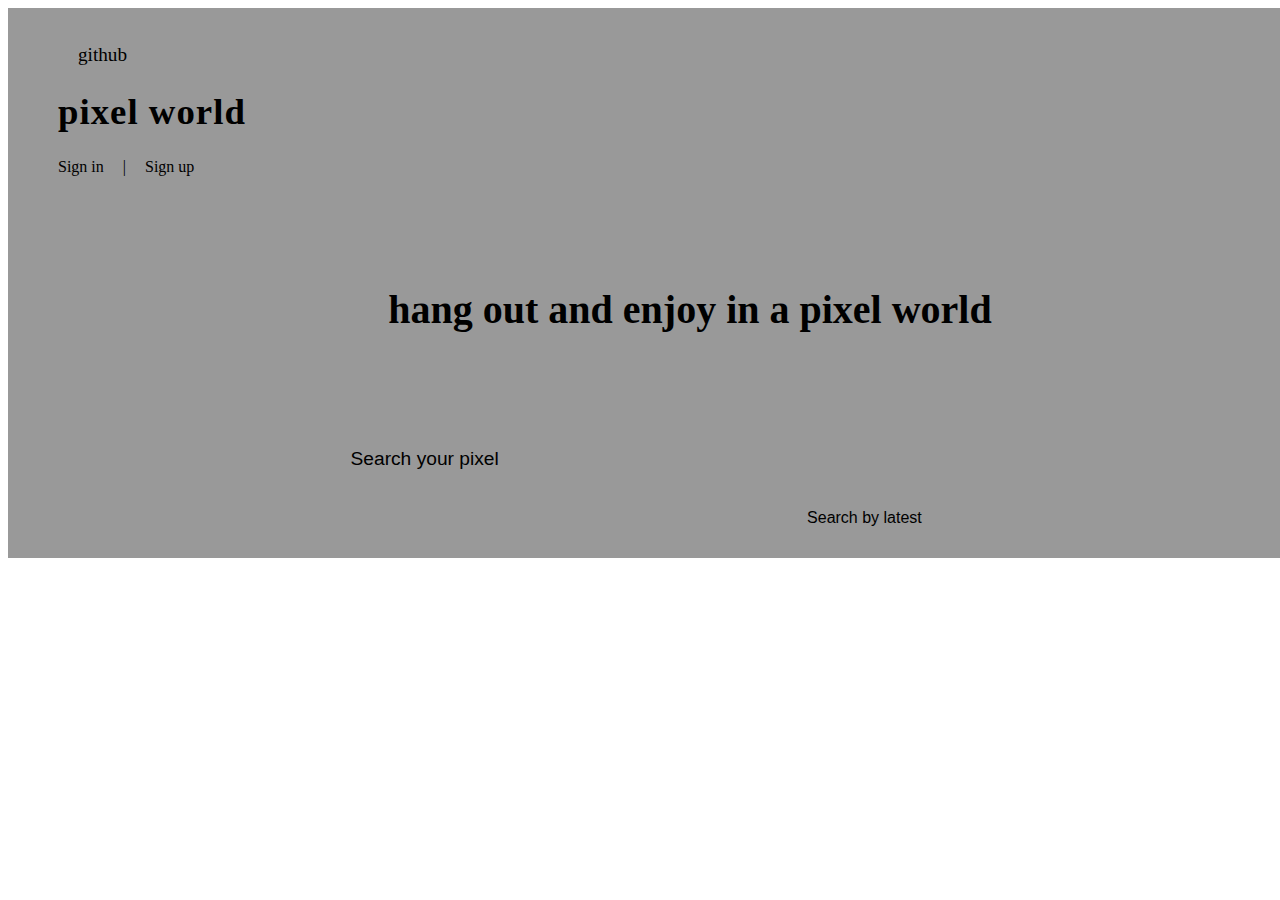
==== index.html @ 53b211fd "create search bar" ====
<!DOCTYPE html>
<html lang="en">
<head>
    <meta charset="UTF-8">
    <meta http-equiv="X-UA-Compatible" content="IE=edge">
    <meta name="viewport" content="width=device-width, initial-scale=1.0">
    <title>Pixel World - Home</title>
    
    <!-- ! -------------------------------- links -------------------------------- ! -->
    <link rel="stylesheet" href="public/content/css/index.css">
</head>
<body>
    <!-- ! ------------------------------- header -------------------------------- ! -->
    <header class="header">
        <!-- ! ------------------------------- navbar -------------------------------- ! -->
        <nav class="navbar d-flex justify-content-between align-items-center">
            <!-- ! ----------------------------- github btn ------------------------------ ! -->
            <a href="https://github.com/Banana021s/Pixel-World" class="github-btn text-capitalize d-flex align-items-center">
                github 
                <svg xmlns="http://www.w3.org/2000/svg" width="25.388" height="27.735" viewBox="0 0 34.388 36.735">
                    <path id="Icon_feather-github" data-name="Icon feather-github" d="M11.55,29.744C3.3,32.219,3.3,25.619,0,24.794m23.1,9.9V28.309A5.56,5.56,0,0,0,21.549,24c5.181-.577,10.626-2.541,10.626-11.55A8.975,8.975,0,0,0,29.7,6.266a8.365,8.365,0,0,0-.15-6.222S27.6-.533,23.1,2.486a22.077,22.077,0,0,0-11.55,0C7.045-.533,5.1.044,5.1.044a8.365,8.365,0,0,0-.148,6.22A8.976,8.976,0,0,0,2.475,12.5c0,8.943,5.445,10.906,10.626,11.55a5.56,5.56,0,0,0-1.551,4.257v6.385" transform="translate(1.213 1.041)" fill="none" stroke="var(--primary-blue)" stroke-linecap="round" stroke-linejoin="round" stroke-width="2"/>
                </svg>
            </a>
            <!-- ! -------------------------- pixel world title -------------------------- ! -->
            <h1 class="text-capitalize header-main-title">
                <span>p</span>ixel <span>w</span>orld
            </h1>
            <!-- ! ----------------------- sign up and sign in box ----------------------- ! -->
            <div class="sign-up-sign-in-box">
                <a href="" class="sign-in-link">
                    Sign in
                </a>
                <span class="vertical-bar">
                    |
                </span>
                <a href="" class="sign-up-link">
                    Sign up
                </a>
            </div>
        </nav>
        <!-- ! ----------------------------- main header ----------------------------- ! -->
        <div class="main-header">
            <h1 class="text-capitalize main-header-title">hang out and enjoy in a pixel world</h1>
            <div class="search-box">
                <!-- ! ----------------------------- search bar ------------------------------ ! -->
                <div class="search-bar d-flex align-items-center">
                    <!-- ! ----------------------------- search icon ----------------------------- ! -->
                    <label for="search-input" class="search-icon">
                        <svg id="search-normal" xmlns="http://www.w3.org/2000/svg" width="35.633" height="35.633" viewBox="0 0 44.633 44.633">
                            <path id="Vector" d="M16.737,0A16.724,16.724,0,1,1,9.168,1.8" transform="translate(3.719 3.719)" fill="none" stroke="var(--primary-blue)" stroke-linecap="round" stroke-linejoin="round" stroke-width="1.5"/>
                            <path id="Vector-2" data-name="Vector" d="M.186,3.664c.986,2.976,3.236,3.273,4.965.669C6.751,1.953,5.71,0,2.846,0A2.626,2.626,0,0,0,.186,3.664Z" transform="translate(35.278 35.334)" fill="none" stroke="var(--primary-blue)" stroke-linecap="round" stroke-linejoin="round" stroke-width="1.5"/>
                            <path id="Vector-3" data-name="Vector" d="M0,0H44.633V44.633H0Z" fill="none" opacity="0"/>
                        </svg>
                    </label>
                    <!-- ! ---------------------------- search input ----------------------------- ! -->
                    <input type="text" class="search-input" id="search-input" placeholder="Search your pixel" spellcheck="false">
                    <!-- ! ---------------------------- search order ----------------------------- ! -->
                    <button class="search-order d-flex justify-content-center align-items-center">
                        <span class="arrow-down-order">
                            <svg xmlns="http://www.w3.org/2000/svg" width="24" height="24" viewBox="0 0 24 24">
                                <g id="vuesax_broken_arrow-bottom" data-name="vuesax/broken/arrow-bottom" transform="translate(-706.001 -341)">
                                <g id="arrow-bottom" transform="translate(86 25)">
                                    <path id="Vector" d="M.7,5.22C-.946,2.35.4,0,3.724,0h5.34c3.31,0,4.67,2.35,3.01,5.22l-1.34,2.31L9.394,9.84c-1.66,2.87-4.37,2.87-6.03,0" transform="translate(625.606 322)" fill="none" stroke="var(--white)" stroke-linecap="round" stroke-linejoin="round" stroke-width="1.5"/>
                                    <path id="Vector-2" data-name="Vector" d="M0,0H24V24H0Z" transform="translate(620.001 316)" fill="none" opacity="0"/>
                                </g>
                                </g>
                            </svg>
                        </span>
                    </button>
                </div>
                <!-- ! ---------------------------- search submit ---------------------------- ! -->
                <button class="search-submit">
                    <span>
                        <svg id="refresh" xmlns="http://www.w3.org/2000/svg" width="35.008" height="35.008" viewBox="0 0 38.008 35.008">
                            <path id="Vector" d="M0,5.56H7.032" transform="translate(3.167 6.413)" fill="none" stroke="var(--white)" stroke-linecap="round" stroke-linejoin="round" stroke-width="2"/>
                            <path id="Vector-2" data-name="Vector" d="M19.875,31.151A15.837,15.837,0,0,0,15.837,0C5.274,0,0,8.805,0,8.805V1.584" transform="translate(3.167 3.167)" fill="none" stroke="var(--white)" stroke-linecap="round" stroke-linejoin="round" stroke-width="2"/>
                            <path id="Vector-3" data-name="Vector" d="M0,0A15.843,15.843,0,0,0,15.837,15.837" transform="translate(3.167 19.004)" fill="none" stroke="var(--white)" stroke-linecap="round" stroke-linejoin="round" stroke-width="2" stroke-dasharray="3 3"/>
                            <path id="Vector-4" data-name="Vector" d="M0,0H38.008V38.008H0Z" fill="none" opacity="0"/>
                        </svg>
                    </span>
                </button>
            </div>
        </div>
        <!-- ! ---------------------------- footer header ---------------------------- ! -->
        <div></div>
    </header>
</body>
</html>
---- public/content/css/index.css ----
@import url(../../components/custom/custom.css);

.header {
    width: 100%;
    height: 500px;
    position: relative;
    padding: 25px 50px;
    display: flex;
    flex-direction: column;
    justify-content: space-between;
}
.header::before {
    content: '';
    position: absolute;
    inset: 0;
    width: 100%;
    height: 100%;
    background-image: url(../img/header-index/desert.jpg);
    background-size: cover;
    background-position: 0 30%;
    background-attachment: fixed;
    background-repeat: no-repeat;
    z-index: -1;
}
.header::after {
    content: '';
    position: absolute;
    inset: 0;
    width: 100%;
    height: 100%;
    background: #000000;
    opacity: 0.4;
    z-index: -1;
}
/* ! --------------------------------- navbar --------------------------------- ! */
.github-btn {
    font-size: 1.2rem;
    text-decoration: none;
    color: var(--primary-blue);
    background: var(--white);
    border-radius: 8px;
    padding: 8px 20px;
    transition: .3s;
}
.github-btn svg {
    margin-left: 11px;
}
.github-btn:hover {
    filter: brightness(0.9);
}
.header-main-title {
    font-size: 2.3rem;
    letter-spacing: 1px;
    color: var(--white);
}
.header-main-title span {
    color: var(--light-blue);
}
.sign-up-sign-in-box {
    font-size: 1rem;
}
.vertical-bar {
    margin: 0 15px;
    color: var(--white);
}
.sign-up-sign-in-box a {
    text-decoration: none;
    color: var(--white);
}
/* ! ------------------------------- main header ------------------------------ ! */
.main-header {
    display: flex;
    flex-direction: column;
    align-items: center;
}
.main-header-title {
    font-size: 2.5rem;
    color: var(--white);
}
/* ! ------------------------------- search bar ------------------------------- ! */
.search-box {
    display: flex;
    width: 100%;
    justify-content: center;
    align-items: center;
    margin-top: 30px;
}
.search-bar {
    background: var(--white);
    width: 50%;
    height: 60px;
    border-radius: 16px;
    padding: 0 10px 0 12px;
    position: relative;
    box-shadow: 0 10px 60px -20px var(--white);
}
.search-icon {
    margin-bottom: -3px;
}
.search-input {
    height: 100%;
    width: 100%;
    border: none;
    outline: none;
    background: none;
    padding: 0 200px 0 13px;
    color: var(--primary-blue);
    font-size: 1.2rem;
}
.search-input::placeholder {
    font-size: 1.2rem;
    color: #000000;
}
.search-order {
    border: none;
    outline: none;
    padding: 10px;
    border-radius: 10px;
    cursor: pointer;
    background: var(--primary-blue);
    position: absolute;
    right: 10px;
    transition: .3s;
}
.search-order::before {
    content: "Search by latest";
    margin-right: 10px;
    margin-left: 3px;
    font-size: 1rem;
    color: var(--white);
}
.search-order span:first-child {
    color: var(--white);
}
.arrow-down-order {
    margin: 0 0 -4px 0;
}
.search-order:hover {
    filter: brightness(0.9);
}
.search-submit {
    background: var(--primary-blue);
    padding: 0;
    border: none;
    outline: none;
    padding: 10px;
    border-radius: 15px;
    cursor: pointer;
    margin-left: 20px;
    box-shadow: 0 10px 20px -4px var(--primary-blue);
    transition: .2s;
}
.search-submit:hover {
    filter: brightness(0.9);
}
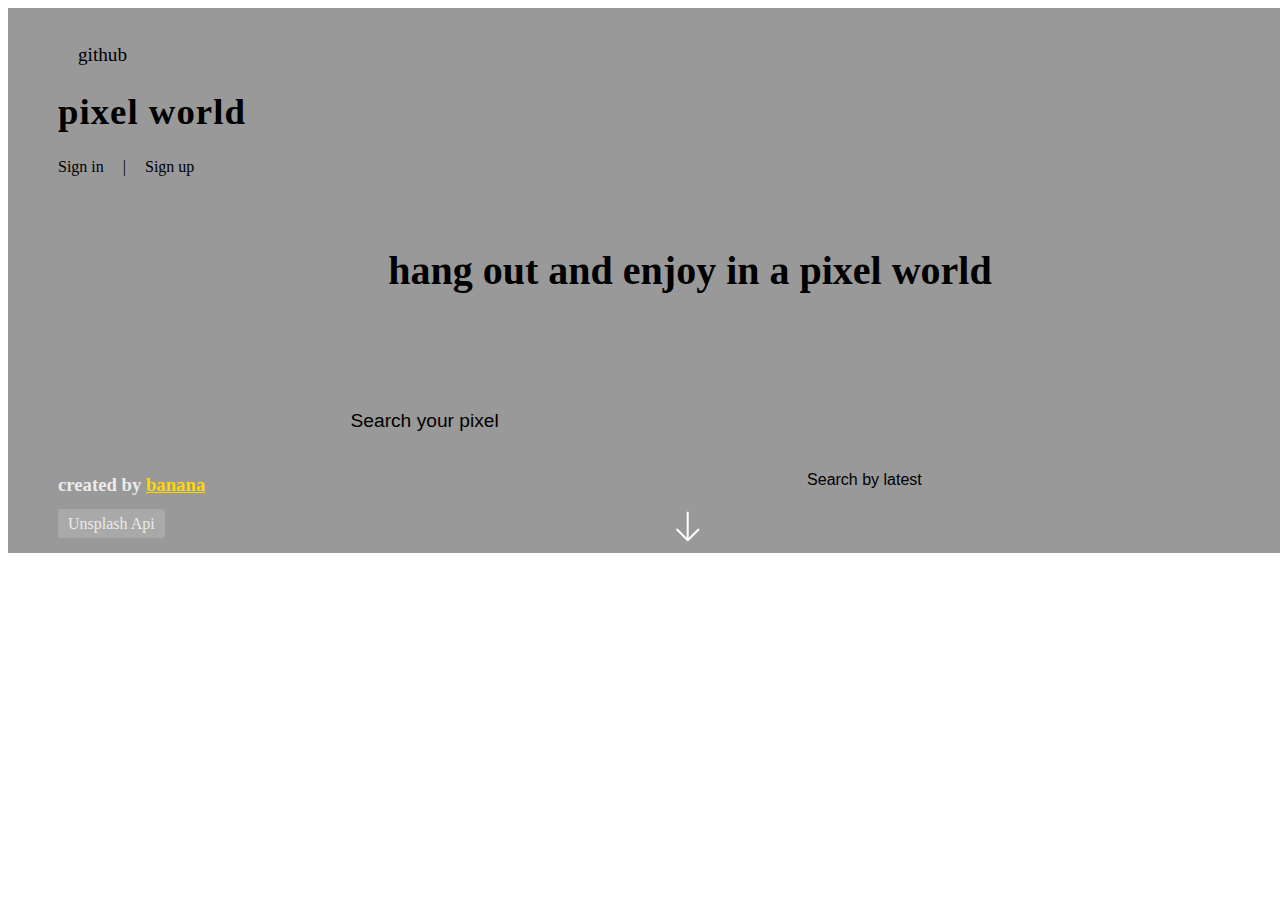
==== commit 58208fdb: "create footer of header" ====
--- a/index.html
+++ b/index.html
@@ -11,78 +11,95 @@
 </head>
 <body>
     <!-- ! ------------------------------- header -------------------------------- ! -->
-    <header class="header">
-        <!-- ! ------------------------------- navbar -------------------------------- ! -->
-        <nav class="navbar d-flex justify-content-between align-items-center">
-            <!-- ! ----------------------------- github btn ------------------------------ ! -->
-            <a href="https://github.com/Banana021s/Pixel-World" class="github-btn text-capitalize d-flex align-items-center">
-                github 
-                <svg xmlns="http://www.w3.org/2000/svg" width="25.388" height="27.735" viewBox="0 0 34.388 36.735">
-                    <path id="Icon_feather-github" data-name="Icon feather-github" d="M11.55,29.744C3.3,32.219,3.3,25.619,0,24.794m23.1,9.9V28.309A5.56,5.56,0,0,0,21.549,24c5.181-.577,10.626-2.541,10.626-11.55A8.975,8.975,0,0,0,29.7,6.266a8.365,8.365,0,0,0-.15-6.222S27.6-.533,23.1,2.486a22.077,22.077,0,0,0-11.55,0C7.045-.533,5.1.044,5.1.044a8.365,8.365,0,0,0-.148,6.22A8.976,8.976,0,0,0,2.475,12.5c0,8.943,5.445,10.906,10.626,11.55a5.56,5.56,0,0,0-1.551,4.257v6.385" transform="translate(1.213 1.041)" fill="none" stroke="var(--primary-blue)" stroke-linecap="round" stroke-linejoin="round" stroke-width="2"/>
-                </svg>
-            </a>
-            <!-- ! -------------------------- pixel world title -------------------------- ! -->
-            <h1 class="text-capitalize header-main-title">
-                <span>p</span>ixel <span>w</span>orld
-            </h1>
-            <!-- ! ----------------------- sign up and sign in box ----------------------- ! -->
-            <div class="sign-up-sign-in-box">
-                <a href="" class="sign-in-link">
-                    Sign in
+    <header class="header d-flex justify-content-center">
+        <div class="container">
+            <!-- ! ------------------------------- navbar -------------------------------- ! -->
+            <nav class="navbar d-flex justify-content-between align-items-center">
+                <!-- ! ----------------------------- github btn ------------------------------ ! -->
+                <a href="https://github.com/Banana021s/Pixel-World" class="github-btn text-capitalize d-flex align-items-center">
+                    github 
+                    <svg xmlns="http://www.w3.org/2000/svg" width="25.388" height="27.735" viewBox="0 0 34.388 36.735">
+                        <path id="Icon_feather-github" data-name="Icon feather-github" d="M11.55,29.744C3.3,32.219,3.3,25.619,0,24.794m23.1,9.9V28.309A5.56,5.56,0,0,0,21.549,24c5.181-.577,10.626-2.541,10.626-11.55A8.975,8.975,0,0,0,29.7,6.266a8.365,8.365,0,0,0-.15-6.222S27.6-.533,23.1,2.486a22.077,22.077,0,0,0-11.55,0C7.045-.533,5.1.044,5.1.044a8.365,8.365,0,0,0-.148,6.22A8.976,8.976,0,0,0,2.475,12.5c0,8.943,5.445,10.906,10.626,11.55a5.56,5.56,0,0,0-1.551,4.257v6.385" transform="translate(1.213 1.041)" fill="none" stroke="var(--primary-blue)" stroke-linecap="round" stroke-linejoin="round" stroke-width="2"/>
+                    </svg>
                 </a>
-                <span class="vertical-bar">
-                    |
-                </span>
-                <a href="" class="sign-up-link">
-                    Sign up
-                </a>
-            </div>
-        </nav>
-        <!-- ! ----------------------------- main header ----------------------------- ! -->
-        <div class="main-header">
-            <h1 class="text-capitalize main-header-title">hang out and enjoy in a pixel world</h1>
-            <div class="search-box">
-                <!-- ! ----------------------------- search bar ------------------------------ ! -->
-                <div class="search-bar d-flex align-items-center">
-                    <!-- ! ----------------------------- search icon ----------------------------- ! -->
-                    <label for="search-input" class="search-icon">
-                        <svg id="search-normal" xmlns="http://www.w3.org/2000/svg" width="35.633" height="35.633" viewBox="0 0 44.633 44.633">
-                            <path id="Vector" d="M16.737,0A16.724,16.724,0,1,1,9.168,1.8" transform="translate(3.719 3.719)" fill="none" stroke="var(--primary-blue)" stroke-linecap="round" stroke-linejoin="round" stroke-width="1.5"/>
-                            <path id="Vector-2" data-name="Vector" d="M.186,3.664c.986,2.976,3.236,3.273,4.965.669C6.751,1.953,5.71,0,2.846,0A2.626,2.626,0,0,0,.186,3.664Z" transform="translate(35.278 35.334)" fill="none" stroke="var(--primary-blue)" stroke-linecap="round" stroke-linejoin="round" stroke-width="1.5"/>
-                            <path id="Vector-3" data-name="Vector" d="M0,0H44.633V44.633H0Z" fill="none" opacity="0"/>
-                        </svg>
-                    </label>
-                    <!-- ! ---------------------------- search input ----------------------------- ! -->
-                    <input type="text" class="search-input" id="search-input" placeholder="Search your pixel" spellcheck="false">
-                    <!-- ! ---------------------------- search order ----------------------------- ! -->
-                    <button class="search-order d-flex justify-content-center align-items-center">
-                        <span class="arrow-down-order">
-                            <svg xmlns="http://www.w3.org/2000/svg" width="24" height="24" viewBox="0 0 24 24">
-                                <g id="vuesax_broken_arrow-bottom" data-name="vuesax/broken/arrow-bottom" transform="translate(-706.001 -341)">
-                                <g id="arrow-bottom" transform="translate(86 25)">
-                                    <path id="Vector" d="M.7,5.22C-.946,2.35.4,0,3.724,0h5.34c3.31,0,4.67,2.35,3.01,5.22l-1.34,2.31L9.394,9.84c-1.66,2.87-4.37,2.87-6.03,0" transform="translate(625.606 322)" fill="none" stroke="var(--white)" stroke-linecap="round" stroke-linejoin="round" stroke-width="1.5"/>
-                                    <path id="Vector-2" data-name="Vector" d="M0,0H24V24H0Z" transform="translate(620.001 316)" fill="none" opacity="0"/>
-                                </g>
-                                </g>
+                <!-- ! -------------------------- pixel world title -------------------------- ! -->
+                <h1 class="text-capitalize header-main-title">
+                    <span>p</span>ixel <span>w</span>orld
+                </h1>
+                <!-- ! ----------------------- sign up and sign in box ----------------------- ! -->
+                <div class="sign-up-sign-in-box">
+                    <a href="" class="sign-in-link">
+                        Sign in
+                    </a>
+                    <span class="vertical-bar">
+                        |
+                    </span>
+                    <a href="" class="sign-up-link">
+                        Sign up
+                    </a>
+                </div>
+            </nav>
+            <!-- ! ----------------------------- main header ----------------------------- ! -->
+            <div class="main-header">
+                <h1 class="text-capitalize main-header-title">hang out and enjoy in a pixel world</h1>
+                <div class="search-box">
+                    <!-- ! ----------------------------- search bar ------------------------------ ! -->
+                    <div class="search-bar d-flex align-items-center">
+                        <!-- ! ----------------------------- search icon ----------------------------- ! -->
+                        <label for="search-input" class="search-icon">
+                            <svg id="search-normal" xmlns="http://www.w3.org/2000/svg" width="35.633" height="35.633" viewBox="0 0 44.633 44.633">
+                                <path id="Vector" d="M16.737,0A16.724,16.724,0,1,1,9.168,1.8" transform="translate(3.719 3.719)" fill="none" stroke="var(--primary-blue)" stroke-linecap="round" stroke-linejoin="round" stroke-width="1.5"/>
+                                <path id="Vector-2" data-name="Vector" d="M.186,3.664c.986,2.976,3.236,3.273,4.965.669C6.751,1.953,5.71,0,2.846,0A2.626,2.626,0,0,0,.186,3.664Z" transform="translate(35.278 35.334)" fill="none" stroke="var(--primary-blue)" stroke-linecap="round" stroke-linejoin="round" stroke-width="1.5"/>
+                                <path id="Vector-3" data-name="Vector" d="M0,0H44.633V44.633H0Z" fill="none" opacity="0"/>
+                            </svg>
+                        </label>
+                        <!-- ! ---------------------------- search input ----------------------------- ! -->
+                        <input type="text" class="search-input" id="search-input" placeholder="Search your pixel" spellcheck="false">
+                        <!-- ! ---------------------------- search order ----------------------------- ! -->
+                        <button class="search-order d-flex justify-content-center align-items-center">
+                            <span class="arrow-down-order">
+                                <svg xmlns="http://www.w3.org/2000/svg" width="24" height="24" viewBox="0 0 24 24">
+                                    <g id="vuesax_broken_arrow-bottom" data-name="vuesax/broken/arrow-bottom" transform="translate(-706.001 -341)">
+                                    <g id="arrow-bottom" transform="translate(86 25)">
+                                        <path id="Vector" d="M.7,5.22C-.946,2.35.4,0,3.724,0h5.34c3.31,0,4.67,2.35,3.01,5.22l-1.34,2.31L9.394,9.84c-1.66,2.87-4.37,2.87-6.03,0" transform="translate(625.606 322)" fill="none" stroke="var(--white)" stroke-linecap="round" stroke-linejoin="round" stroke-width="1.5"/>
+                                        <path id="Vector-2" data-name="Vector" d="M0,0H24V24H0Z" transform="translate(620.001 316)" fill="none" opacity="0"/>
+                                    </g>
+                                    </g>
+                                </svg>
+                            </span>
+                        </button>
+                    </div>
+                    <!-- ! ---------------------------- search submit ---------------------------- ! -->
+                    <button class="search-submit">
+                        <span>
+                            <svg id="refresh" xmlns="http://www.w3.org/2000/svg" width="35.008" height="35.008" viewBox="0 0 38.008 35.008">
+                                <path id="Vector" d="M0,5.56H7.032" transform="translate(3.167 6.413)" fill="none" stroke="var(--white)" stroke-linecap="round" stroke-linejoin="round" stroke-width="2"/>
+                                <path id="Vector-2" data-name="Vector" d="M19.875,31.151A15.837,15.837,0,0,0,15.837,0C5.274,0,0,8.805,0,8.805V1.584" transform="translate(3.167 3.167)" fill="none" stroke="var(--white)" stroke-linecap="round" stroke-linejoin="round" stroke-width="2"/>
+                                <path id="Vector-3" data-name="Vector" d="M0,0A15.843,15.843,0,0,0,15.837,15.837" transform="translate(3.167 19.004)" fill="none" stroke="var(--white)" stroke-linecap="round" stroke-linejoin="round" stroke-width="2" stroke-dasharray="3 3"/>
+                                <path id="Vector-4" data-name="Vector" d="M0,0H38.008V38.008H0Z" fill="none" opacity="0"/>
                             </svg>
                         </span>
                     </button>
                 </div>
-                <!-- ! ---------------------------- search submit ---------------------------- ! -->
-                <button class="search-submit">
-                    <span>
-                        <svg id="refresh" xmlns="http://www.w3.org/2000/svg" width="35.008" height="35.008" viewBox="0 0 38.008 35.008">
-                            <path id="Vector" d="M0,5.56H7.032" transform="translate(3.167 6.413)" fill="none" stroke="var(--white)" stroke-linecap="round" stroke-linejoin="round" stroke-width="2"/>
-                            <path id="Vector-2" data-name="Vector" d="M19.875,31.151A15.837,15.837,0,0,0,15.837,0C5.274,0,0,8.805,0,8.805V1.584" transform="translate(3.167 3.167)" fill="none" stroke="var(--white)" stroke-linecap="round" stroke-linejoin="round" stroke-width="2"/>
-                            <path id="Vector-3" data-name="Vector" d="M0,0A15.843,15.843,0,0,0,15.837,15.837" transform="translate(3.167 19.004)" fill="none" stroke="var(--white)" stroke-linecap="round" stroke-linejoin="round" stroke-width="2" stroke-dasharray="3 3"/>
-                            <path id="Vector-4" data-name="Vector" d="M0,0H38.008V38.008H0Z" fill="none" opacity="0"/>
-                        </svg>
-                    </span>
-                </button>
+            </div>
+            <!-- ! ---------------------------- footer header ---------------------------- ! -->
+            <div class="d-flex justify-content-between footer-header align-items-center">
+                <h3 class="text-capitalize created-by__title">
+                    created by
+                    <a href="">banana</a>
+                </h3>
+                <!-- ! --------------------------- flash down box ---------------------------- ! -->
+                <div class="flash-down-box d-flex align-items-center justify-content-center">
+                    <svg xmlns="http://www.w3.org/2000/svg" width="23.845" height="30.148" viewBox="0 0 23.845 30.148">
+                        <g id="Group_5" data-name="Group 5" transform="translate(-948.186 -655.315)">
+                          <path id="Path_2" data-name="Path 2" d="M2950,660.657V631.924" transform="translate(-1989.947 23.391)" fill="none" stroke="#fff" stroke-width="2"/>
+                          <path id="Path_3" data-name="Path 3" d="M2928.2,679.713l11.215,11.215,11.215-11.215" transform="translate(-1979.303 -6.881)" fill="none" stroke="#fff" stroke-width="2"/>
+                        </g>
+                    </svg>                      
+                </div>
+                <a class="unsplash_Api" href="https://unsplash.com/developers">Unsplash Api</a>
             </div>
         </div>
-        <!-- ! ---------------------------- footer header ---------------------------- ! -->
-        <div></div>
     </header>
 </body>
 </html>--- a/public/content/css/index.css
+++ b/public/content/css/index.css
@@ -4,10 +4,7 @@
     width: 100%;
     height: 500px;
     position: relative;
-    padding: 25px 50px;
-    display: flex;
-    flex-direction: column;
-    justify-content: space-between;
+    padding: 25px 50px 20px 50px;
 }
 .header::before {
     content: '';
@@ -32,7 +29,19 @@
     opacity: 0.4;
     z-index: -1;
 }
+/* ! -------------------------------- container ------------------------------- ! */
+.container {
+    height: 100%;
+    width: 100%;
+    max-width: 1920px;
+    display: flex;
+    flex-direction: column;
+    justify-content: space-between;
+}
 /* ! --------------------------------- navbar --------------------------------- ! */
+.navbar {
+    max-width: 1920px;
+}
 .github-btn {
     font-size: 1.2rem;
     text-decoration: none;
@@ -152,4 +161,35 @@
 }
 .search-submit:hover {
     filter: brightness(0.9);
+}
+/* ! ------------------------------ footer header ----------------------------- ! */
+.created-by__title {
+    color: #EBEBEB;
+}
+.created-by__title a {
+    color: gold;
+}
+.unsplash_Api {
+    color: #EBEBEB;
+    text-decoration: none;
+    padding: 6px 10px;
+    border-radius: 3px;
+    transition: .2s;
+    background:rgb(235, 235, 235, 0.2);
+}
+.flash-down-box {
+    width: 70px;
+    height: 70px;
+    background: var(--primary-blue);
+    position: absolute;
+    bottom: -39px;
+    left: 50%;
+    transform: translateX(-50%) rotate(45deg);
+    border-radius: 20px;
+    border: 5px solid var(--white);
+    cursor: pointer;
+    transition: .3s;
+}
+.flash-down-box svg {
+    transform: rotate(-45deg);
 }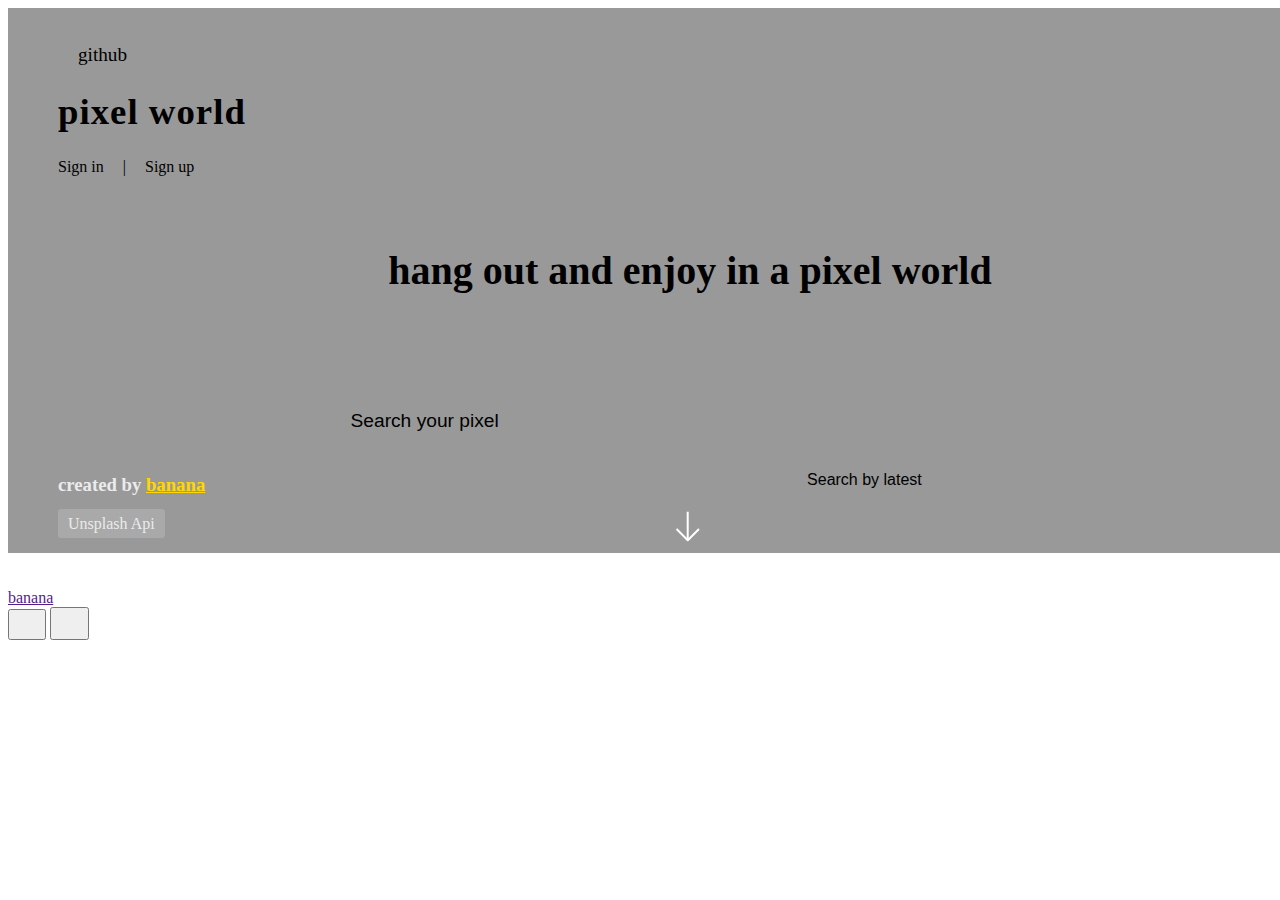
==== commit a9fac924: "Merge branch 'master' of github.com:Banana021s/Pixel-World" ====
--- a/index.html
+++ b/index.html
@@ -16,7 +16,7 @@
             <!-- ! ------------------------------- navbar -------------------------------- ! -->
             <nav class="navbar d-flex justify-content-between align-items-center">
                 <!-- ! ----------------------------- github btn ------------------------------ ! -->
-                <a href="https://github.com/Banana021s/Pixel-World" class="github-btn text-capitalize d-flex align-items-center">
+                <a href="https://github.com/Banana021s/Pixel-World" target="_blank" class="github-btn text-capitalize d-flex align-items-center">
                     github 
                     <svg xmlns="http://www.w3.org/2000/svg" width="25.388" height="27.735" viewBox="0 0 34.388 36.735">
                         <path id="Icon_feather-github" data-name="Icon feather-github" d="M11.55,29.744C3.3,32.219,3.3,25.619,0,24.794m23.1,9.9V28.309A5.56,5.56,0,0,0,21.549,24c5.181-.577,10.626-2.541,10.626-11.55A8.975,8.975,0,0,0,29.7,6.266a8.365,8.365,0,0,0-.15-6.222S27.6-.533,23.1,2.486a22.077,22.077,0,0,0-11.55,0C7.045-.533,5.1.044,5.1.044a8.365,8.365,0,0,0-.148,6.22A8.976,8.976,0,0,0,2.475,12.5c0,8.943,5.445,10.906,10.626,11.55a5.56,5.56,0,0,0-1.551,4.257v6.385" transform="translate(1.213 1.041)" fill="none" stroke="var(--primary-blue)" stroke-linecap="round" stroke-linejoin="round" stroke-width="2"/>
@@ -86,7 +86,7 @@
             <div class="d-flex justify-content-between footer-header align-items-center">
                 <h3 class="text-capitalize created-by__title">
                     created by
-                    <a href="">banana</a>
+                    <a href="https://github.com/Banana021s/Pixel-World" target="_blank">banana</a>
                 </h3>
                 <!-- ! --------------------------- flash down box ---------------------------- ! -->
                 <div class="flash-down-box d-flex align-items-center justify-content-center">
@@ -95,11 +95,52 @@
                           <path id="Path_2" data-name="Path 2" d="M2950,660.657V631.924" transform="translate(-1989.947 23.391)" fill="none" stroke="#fff" stroke-width="2"/>
                           <path id="Path_3" data-name="Path 3" d="M2928.2,679.713l11.215,11.215,11.215-11.215" transform="translate(-1979.303 -6.881)" fill="none" stroke="#fff" stroke-width="2"/>
                         </g>
-                    </svg>                      
+                    </svg>
                 </div>
                 <a class="unsplash_Api" href="https://unsplash.com/developers">Unsplash Api</a>
             </div>
         </div>
     </header>
+    <!-- ! -------------------------------- main --------------------------------- ! -->
+    <main class="main d-flex">
+        <div class="container">
+            <!-- ! ---------------------------- wallpaper-box ---------------------------- ! -->
+            <section>
+                <div class="wallpaper-box">
+                    <!-- ! ---------------------------- wallpaper-img ---------------------------- ! -->
+                    <div>
+                        <img src="public/content/img/wallpaper/wallpaper1.png"  alt="" class="wallpaper">
+                    </div>
+                    <div>
+                        <!-- ! ------------------------ wallpaper description ------------------------ ! -->
+                        <div class="wallpaper-desc d-flex justify-content-between align-items-center">
+                            <!-- ! ---------------------------- user profile ----------------------------- ! -->
+                            <div class="user-profile-box d-flex align-items-center">
+                                <div class="user-prof">
+                                    <a href="">
+                                        <img src="public/content/img/profile/banana.jpg" alt="">
+                                    </a>
+                                </div>
+                                <a href="" class="text-capitalize user-prof-name">
+                                    banana
+                                </a>
+                            </div>
+                            <!-- ! -------------------------- wallpaper-buttons -------------------------- ! -->
+                            <div class="wallpaper-buttons d-flex">
+                                <!-- ! ------------------------------ like btn ------------------------------- -->
+                                <button class="like-wallpaper-btn">
+                                    <svg xmlns="http://www.w3.org/2000/svg" width="21.788" height="21.788" viewBox="0 0 21.788 18.788"><g id="vuesax_broken_heart" data-name="vuesax/broken/heart" transform="translate(-236 -188)"><g id="heart" transform="translate(236 188)"><path id="Vector" d="M16.877,1.7a5.058,5.058,0,0,1,1.28,3.377c0,6.355-5.883,10.1-8.516,11.012a1.98,1.98,0,0,1-1.126,0C5.883,15.179,0,11.43,0,5.075A5.06,5.06,0,0,1,5.048,0,5.007,5.007,0,0,1,9.078,2.034,5.02,5.02,0,0,1,13.109,0" transform="translate(1.816 2.814)" fill="none" stroke="var(--white)" stroke-linecap="round" stroke-linejoin="round" stroke-width="1.5"/><path id="Vector-2" data-name="Vector" d="M0,0H21.788V21.788H0Z" fill="none" opacity="0"/></g></g></svg>
+                                </button>
+                                <!-- ! ----------------------- download wallpaper btn ------------------------ ! -->
+                                <button class="download-wallpaper-btn">
+                                    <svg xmlns="http://www.w3.org/2000/svg" width="23.608" height="23.608" viewBox="0 0 19.608 19.608"><g id="vuesax_broken_import" data-name="vuesax/broken/import" transform="translate(-607 -446)"><g id="import" transform="translate(607 446)"><path id="Vector" d="M5.114,10.286C1.462,10.286,0,8.824,0,5.172V5.065C0,1.781,1.185.27,4.077,0" transform="translate(2.026 7.279)" fill="none" stroke="var(--primary-blue)" stroke-linecap="round" stroke-linejoin="round" stroke-width="1"/><path id="Vector-2" data-name="Vector" d="M2.8,0C5.743.253,6.944,1.765,6.944,5.074V5.18c0,3.652-1.462,5.114-5.114,5.114H0" transform="translate(10.629 7.271)" fill="none" stroke="var(--primary-blue)" stroke-linecap="round" stroke-linejoin="round" stroke-width="1"/><path id="Vector-3" data-name="Vector" d="M0,0V10.523" transform="translate(9.804 1.634)" fill="none" stroke="var(--primary-blue)" stroke-linecap="round" stroke-linejoin="round" stroke-width="1"/><path id="Vector-4" data-name="Vector" d="M5.474,0,2.737,2.737,0,0" transform="translate(7.067 10.335)" fill="none" stroke="var(--primary-blue)" stroke-linecap="round" stroke-linejoin="round" stroke-width="1"/><path id="Vector-5" data-name="Vector" d="M0,0H19.608V19.608H0Z" fill="none" opacity="0"/></g></g></svg>
+                                </button>
+                            </div>
+                        </div>
+                    </div>
+                </div>
+            </section>
+        </div>
+    </main>
 </body>
-</html>+</html>
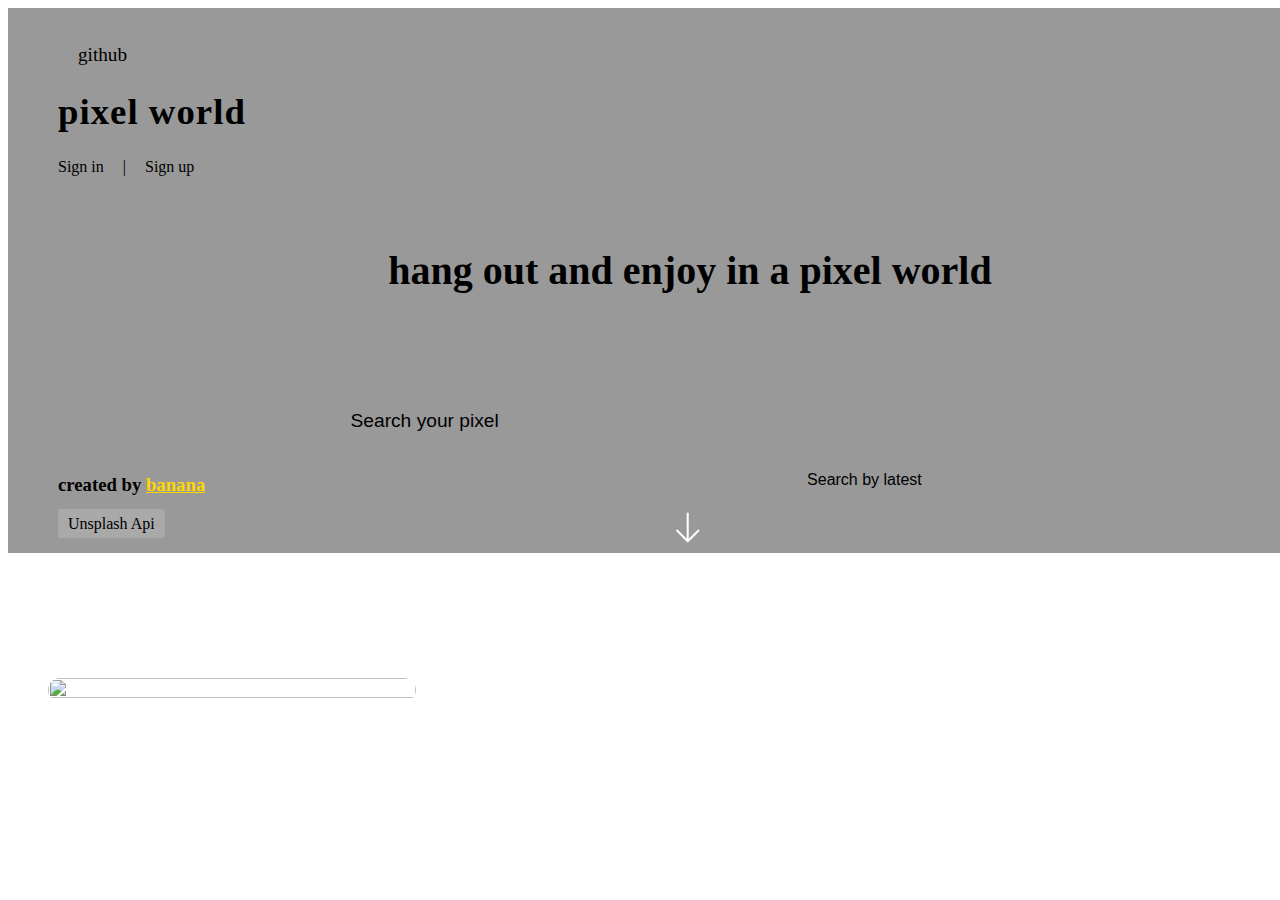
==== commit a64a8d52: "fix brick layout for wallpaper boxes" ====
--- a/index.html
+++ b/index.html
@@ -102,9 +102,9 @@
         </div>
     </header>
     <!-- ! -------------------------------- main --------------------------------- ! -->
-    <main class="main d-flex">
-        <div class="container">
-            <!-- ! ---------------------------- wallpaper-box ---------------------------- ! -->
+    <main class="main">
+        <div class="main-wrap">
+            <!-- ! ---------------------------- wallpaper-box ---------------------------- ! box -->
             <section>
                 <div class="wallpaper-box">
                     <!-- ! ---------------------------- wallpaper-img ---------------------------- ! -->
--- a/public/content/css/index.css
+++ b/public/content/css/index.css
@@ -164,13 +164,13 @@
 }
 /* ! ------------------------------ footer header ----------------------------- ! */
 .created-by__title {
-    color: #EBEBEB;
+    color: var(--gray);
 }
 .created-by__title a {
     color: gold;
 }
 .unsplash_Api {
-    color: #EBEBEB;
+    color: var(--gray);
     text-decoration: none;
     padding: 6px 10px;
     border-radius: 3px;
@@ -182,7 +182,7 @@
     height: 70px;
     background: var(--primary-blue);
     position: absolute;
-    bottom: -39px;
+    bottom: -40px;
     left: 50%;
     transform: translateX(-50%) rotate(45deg);
     border-radius: 20px;
@@ -192,4 +192,98 @@
 }
 .flash-down-box svg {
     transform: rotate(-45deg);
+}
+/* ! ---------------------------------- main ---------------------------------- ! */
+.main {
+    padding: 0 40px;
+    margin: 125px 0 150px 0;
+}
+.main-wrap {
+    columns: 3;
+    box-sizing: border-box;
+    column-gap: 40px;
+}
+.main-wrap section {
+    width: 100%;
+}
+.main-wrap section:not(:first-child) {
+    margin-top: 40px;
+}
+.wallpaper-box {
+    position: relative;
+    break-inside: avoid;
+    border-radius: 30px;
+    transition: .3s;
+}
+.wallpaper-box::before {
+    content: '';
+    position: absolute;
+    inset: 0;
+    width: 100%;
+    height: 100%;
+    border-radius: 30px;
+    z-index: -1;
+    clip-path: circle(0 at 0 0);
+    transition: .7s;
+}
+.wallpaper {
+    width: 100%;
+    height: 100%;
+    border-radius: 30px;
+    object-fit: cover;
+    cursor: zoom-in;
+}
+.wallpaper-box:hover {
+    padding: 20px;
+    box-shadow: rgba(149, 157, 165, 0.2) 0px 8px 24px;
+}
+.wallpaper-box:hover::before {
+    background: var(--white);
+    clip-path: circle(200% at 0 0);
+    border: 1px solid var(--wallpaper-border);
+}
+.wallpaper-desc {
+    visibility: hidden;
+    opacity: 0;
+    transition: .2s;
+    margin-top: -50px;
+}
+.wallpaper-box:hover .wallpaper-desc {
+    position: relative;
+    opacity: 1;
+    visibility: visible;
+    margin-top: 13px;
+}
+.user-prof {
+    width: 40px;
+    height: 40px;
+    border-radius: 100%;
+    overflow: hidden;
+}
+.user-prof img {
+    width: 100%;
+    height: 100%;
+    object-fit: cover;
+}
+.user-prof-name {
+    color: var(--primary-blue);
+    margin-left: 15px;
+    text-decoration: none;
+}
+.download-wallpaper-btn , .like-wallpaper-btn {
+    border-radius: 10px;
+    outline: none;
+    border: none;
+    cursor: pointer;
+}
+.download-wallpaper-btn {
+    background: var(--wallpaper-bg);
+    border: 2px solid #e2e2e2;
+    padding: 4px 8px;
+}
+.like-wallpaper-btn {
+    background: var(--primary-blue);
+    margin-right: 10px;
+    padding: 5px 10px;
+    box-shadow: rgb(50, 116, 228, 0.5) 0px 3px 8px;
 }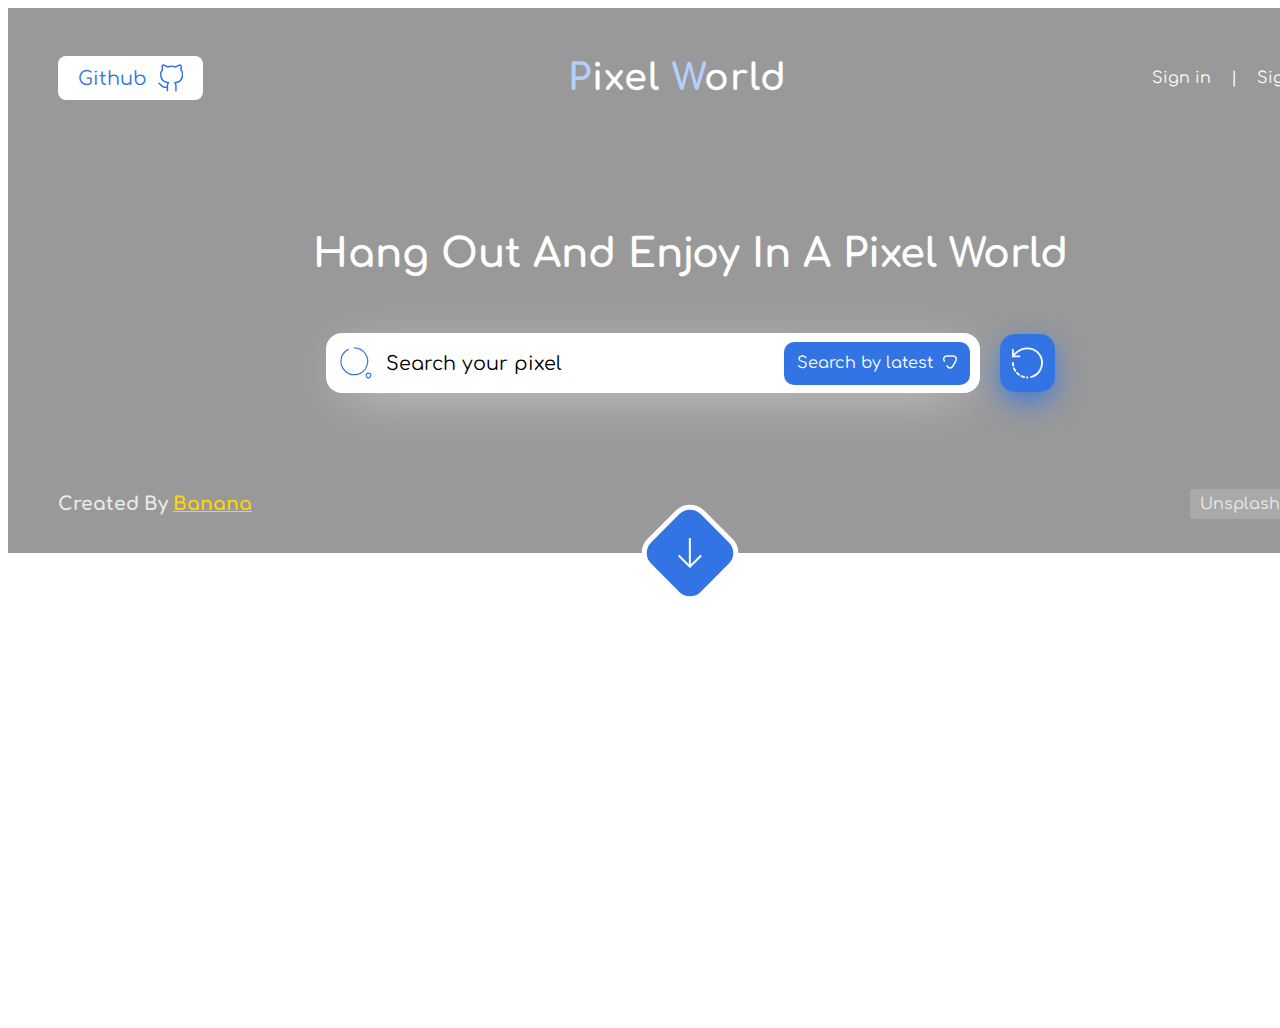
==== commit 388edd95: "create search order menu" ====
--- a/index.html
+++ b/index.html
@@ -57,6 +57,7 @@
                         <input type="text" class="search-input" id="search-input" placeholder="Search your pixel" spellcheck="false">
                         <!-- ! ---------------------------- search order ----------------------------- ! -->
                         <button class="search-order d-flex justify-content-center align-items-center">
+                            <span class="search-order-text">Search by latest</span>
                             <span class="arrow-down-order">
                                 <svg xmlns="http://www.w3.org/2000/svg" width="24" height="24" viewBox="0 0 24 24">
                                     <g id="vuesax_broken_arrow-bottom" data-name="vuesax/broken/arrow-bottom" transform="translate(-706.001 -341)">
@@ -67,6 +68,14 @@
                                     </g>
                                 </svg>
                             </span>
+                            <!-- ! -------------------------- search order menu -------------------------- ! -->
+                            <div class="search-order-menu">
+                                <ul>
+                                    <li class="search-order-menu-item">latest</li>
+                                    <li class="search-order-menu-item">popular</li>
+                                    <li class="search-order-menu-item">oldest</li>
+                                </ul>
+                            </div>
                         </button>
                     </div>
                     <!-- ! ---------------------------- search submit ---------------------------- ! -->
@@ -103,44 +112,12 @@
     </header>
     <!-- ! -------------------------------- main --------------------------------- ! -->
     <main class="main">
-        <div class="main-wrap">
-            <!-- ! ---------------------------- wallpaper-box ---------------------------- ! box -->
-            <section>
-                <div class="wallpaper-box">
-                    <!-- ! ---------------------------- wallpaper-img ---------------------------- ! -->
-                    <div>
-                        <img src="public/content/img/wallpaper/wallpaper1.png"  alt="" class="wallpaper">
-                    </div>
-                    <div>
-                        <!-- ! ------------------------ wallpaper description ------------------------ ! -->
-                        <div class="wallpaper-desc d-flex justify-content-between align-items-center">
-                            <!-- ! ---------------------------- user profile ----------------------------- ! -->
-                            <div class="user-profile-box d-flex align-items-center">
-                                <div class="user-prof">
-                                    <a href="">
-                                        <img src="public/content/img/profile/banana.jpg" alt="">
-                                    </a>
-                                </div>
-                                <a href="" class="text-capitalize user-prof-name">
-                                    banana
-                                </a>
-                            </div>
-                            <!-- ! -------------------------- wallpaper-buttons -------------------------- ! -->
-                            <div class="wallpaper-buttons d-flex">
-                                <!-- ! ------------------------------ like btn ------------------------------- -->
-                                <button class="like-wallpaper-btn">
-                                    <svg xmlns="http://www.w3.org/2000/svg" width="21.788" height="21.788" viewBox="0 0 21.788 18.788"><g id="vuesax_broken_heart" data-name="vuesax/broken/heart" transform="translate(-236 -188)"><g id="heart" transform="translate(236 188)"><path id="Vector" d="M16.877,1.7a5.058,5.058,0,0,1,1.28,3.377c0,6.355-5.883,10.1-8.516,11.012a1.98,1.98,0,0,1-1.126,0C5.883,15.179,0,11.43,0,5.075A5.06,5.06,0,0,1,5.048,0,5.007,5.007,0,0,1,9.078,2.034,5.02,5.02,0,0,1,13.109,0" transform="translate(1.816 2.814)" fill="none" stroke="var(--white)" stroke-linecap="round" stroke-linejoin="round" stroke-width="1.5"/><path id="Vector-2" data-name="Vector" d="M0,0H21.788V21.788H0Z" fill="none" opacity="0"/></g></g></svg>
-                                </button>
-                                <!-- ! ----------------------- download wallpaper btn ------------------------ ! -->
-                                <button class="download-wallpaper-btn">
-                                    <svg xmlns="http://www.w3.org/2000/svg" width="23.608" height="23.608" viewBox="0 0 19.608 19.608"><g id="vuesax_broken_import" data-name="vuesax/broken/import" transform="translate(-607 -446)"><g id="import" transform="translate(607 446)"><path id="Vector" d="M5.114,10.286C1.462,10.286,0,8.824,0,5.172V5.065C0,1.781,1.185.27,4.077,0" transform="translate(2.026 7.279)" fill="none" stroke="var(--primary-blue)" stroke-linecap="round" stroke-linejoin="round" stroke-width="1"/><path id="Vector-2" data-name="Vector" d="M2.8,0C5.743.253,6.944,1.765,6.944,5.074V5.18c0,3.652-1.462,5.114-5.114,5.114H0" transform="translate(10.629 7.271)" fill="none" stroke="var(--primary-blue)" stroke-linecap="round" stroke-linejoin="round" stroke-width="1"/><path id="Vector-3" data-name="Vector" d="M0,0V10.523" transform="translate(9.804 1.634)" fill="none" stroke="var(--primary-blue)" stroke-linecap="round" stroke-linejoin="round" stroke-width="1"/><path id="Vector-4" data-name="Vector" d="M5.474,0,2.737,2.737,0,0" transform="translate(7.067 10.335)" fill="none" stroke="var(--primary-blue)" stroke-linecap="round" stroke-linejoin="round" stroke-width="1"/><path id="Vector-5" data-name="Vector" d="M0,0H19.608V19.608H0Z" fill="none" opacity="0"/></g></g></svg>
-                                </button>
-                            </div>
-                        </div>
-                    </div>
-                </div>
-            </section>
+        <div class="main-wrap" id="wallpaper-wrap">
+            <!-- wallpaper boxes -->
         </div>
     </main>
+
+    <!-- ! ------------------------------- scripts ------------------------------- ! -->
+    <script src="public/content/js/index.js"></script>
 </body>
-</html>
+</html>--- a/public/content/css/index.css
+++ b/public/content/css/index.css
@@ -120,10 +120,11 @@
     font-size: 1.2rem;
     color: #000000;
 }
+/* ! ------------------------------ search order ------------------------------ ! */
 .search-order {
     border: none;
     outline: none;
-    padding: 10px;
+    padding: 8px;
     border-radius: 10px;
     cursor: pointer;
     background: var(--primary-blue);
@@ -131,22 +132,61 @@
     right: 10px;
     transition: .3s;
 }
-.search-order::before {
-    content: "Search by latest";
-    margin-right: 10px;
-    margin-left: 3px;
+.search-order-text {
+    color: var(--white);
+    margin: 0 5px;
     font-size: 1rem;
-    color: var(--white);
-}
-.search-order span:first-child {
-    color: var(--white);
 }
 .arrow-down-order {
-    margin: 0 0 -4px 0;
+    transition: .4s;
 }
 .search-order:hover {
-    filter: brightness(0.9);
-}
+    background: var(--dark-blue);
+}
+/* ! ---------------------------- search order menu --------------------------- ! */
+.search-order-menu {
+    position: absolute;
+    top: 50px;
+    z-index: 9999;
+    width: 100%;
+    border-radius: 20px;
+    background: var(--primary-blue);
+    box-shadow: rgba(100, 100, 111, 0.9) 0px 7px 29px 0px;
+    opacity: 0;
+    visibility: hidden;
+    transition: .4s;
+}
+.search-order-menu ul {
+    padding: 0 12px;
+    cursor: default;
+}
+.search-order-menu-item {
+    margin-top: 12px;
+    border-radius: 10px;
+    background: var(--dark-blue);
+    padding: 10px;
+    color: var(--white);
+    cursor: pointer;
+    transition: .4s;
+    font-size: 1rem;
+}
+.search-order-menu-item:last-child {
+    margin-bottom: 12px;
+}
+.search-order-menu-item:hover {
+    background: var(--gray);
+    color: var(--dark-blue);
+    box-shadow: 0 0 20px -2px rgba(0, 0, 0, 0.3);
+}
+.search-order:focus .search-order-menu {
+    visibility: visible;
+    opacity: 1;
+    top: 65px;
+}
+.search-order:focus .arrow-down-order {
+    transform: rotate(180deg);
+}
+/* ! ------------------------------ search submit ----------------------------- ! */
 .search-submit {
     background: var(--primary-blue);
     padding: 0;
@@ -156,11 +196,11 @@
     border-radius: 15px;
     cursor: pointer;
     margin-left: 20px;
-    box-shadow: 0 10px 20px -4px var(--primary-blue);
+    box-shadow: 0 10px 30px -3px var(--primary-blue);
     transition: .2s;
 }
 .search-submit:hover {
-    filter: brightness(0.9);
+    background: var(--dark-blue);
 }
 /* ! ------------------------------ footer header ----------------------------- ! */
 .created-by__title {
@@ -202,18 +242,19 @@
     columns: 3;
     box-sizing: border-box;
     column-gap: 40px;
-}
-.main-wrap section {
-    width: 100%;
-}
-.main-wrap section:not(:first-child) {
-    margin-top: 40px;
+    padding-bottom: 200px;
 }
 .wallpaper-box {
     position: relative;
     break-inside: avoid;
     border-radius: 30px;
+    margin-bottom: 40px;
     transition: .3s;
+    display: flex;
+    flex-direction: column;
+}
+.wallpaper-box > * {
+    z-index: 2;
 }
 .wallpaper-box::before {
     content: '';
@@ -222,9 +263,10 @@
     width: 100%;
     height: 100%;
     border-radius: 30px;
-    z-index: -1;
+    z-index: 1;
     clip-path: circle(0 at 0 0);
-    transition: .7s;
+    opacity: 1;
+    transition: 0.8s;
 }
 .wallpaper {
     width: 100%;
